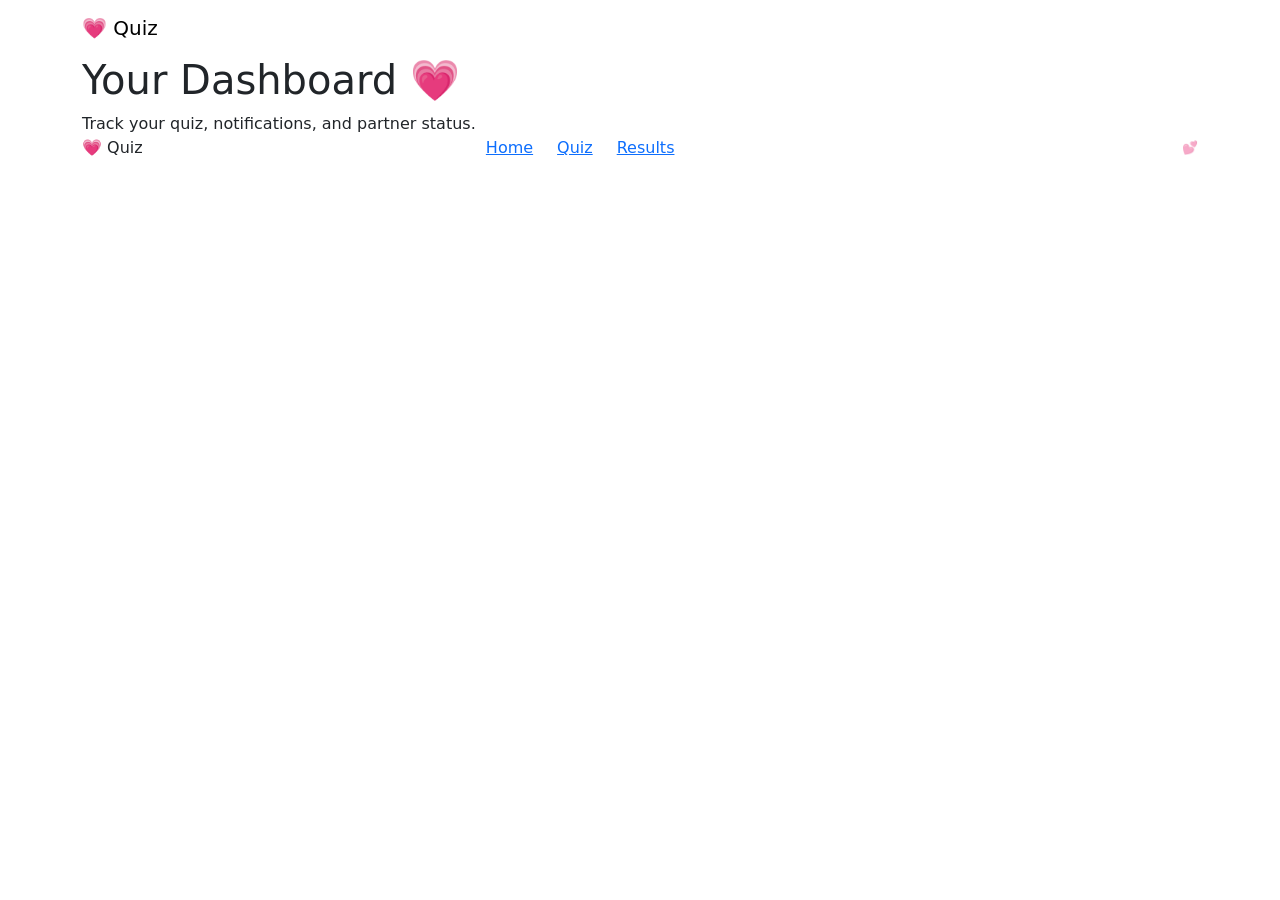
==== dashboard.html @ 529bd5df "Add files via upload" ====
<!DOCTYPE html>
<html lang="en">
<head>
  <meta charset="UTF-8"/>
  <meta name="viewport" content="width=device-width, initial-scale=1.0"/>
  <title>Dashboard — SNewbiesQuiz</title>
  <link rel="stylesheet" href="https://cdn.jsdelivr.net/npm/bootstrap@5.3.3/dist/css/bootstrap.min.css"/>
  <link rel="stylesheet" href="https://cdn.jsdelivr.net/npm/bootstrap-icons@1.11.3/font/bootstrap-icons.min.css"/>
  <link rel="stylesheet" href="css/style.css"/>
</head>
<body>

<nav class="navbar navbar-sq navbar-expand-md sticky-top">
  <div class="container">
    <a class="navbar-brand" href="index.html">💗 <span>Quiz</span></a>
    <button class="navbar-toggler border-0" type="button" data-bs-toggle="collapse" data-bs-target="#navMenu" style="color:#fff;">
      <i class="bi bi-list fs-4"></i>
    </button>
    <div class="collapse navbar-collapse" id="navMenu">
      <ul class="navbar-nav ms-auto align-items-md-center gap-md-1" id="main-nav"></ul>
    </div>
  </div>
</nav>
<div class="ribbon-strip"></div>

<main class="page-main">
  <div class="container">

    <!-- Page heading -->
    <div class="mb-4 fade-in">
      <h1 id="greet-heading" class="section-title">Your Dashboard 💗</h1>
      <p class="section-sub">Track your quiz, notifications, and partner status.</p>
    </div>

    <div class="row g-4" id="dashboard-root">
      <!-- Rendered by JS -->
    </div>

  </div>
</main>

<footer class="site-footer">
  <div class="container">
    <div class="d-flex justify-content-between align-items-center flex-wrap gap-3">
      <div class="footer-brand">💗 Quiz</div>
      <div class="d-flex gap-4">
        <a href="index.html">Home</a>
        <a href="quiz.html">Quiz</a>
        <a href="results.html">Results</a>
      </div>
      <div style="font-size:0.8rem;color:rgba(255,255,255,0.5);">© 2026 Quiz · Made with 💕</div>
    </div>
  </div>
</footer>

<script src="https://cdn.jsdelivr.net/npm/bootstrap@5.3.3/dist/js/bootstrap.bundle.min.js"></script>
<script src="js/data.js"></script>
<script>
  document.addEventListener('DOMContentLoaded', () => {
    const session = Users.current();
    if (!session) { window.location.href = 'login.html'; return; }

    const user = Users.getUser(session.username);
    const partnerKey = Pairs.getPartner(user.username);
    const partnerUser = partnerKey ? Users.getUser(partnerKey) : null;
    const notifs = (user.notifications || []).slice().reverse();

    document.getElementById('greet-heading').textContent = `Hey, ${user.displayName} 💗`;

    // Mark all notifications as read
    if (notifs.some(n => !n.read)) {
      const users = Users.getAll();
      users[user.username].notifications = users[user.username].notifications.map(n => ({ ...n, read: true }));
      DB.set('sq_users', users);
    }

    const canSeeResults = user.answeredQuiz && partnerUser?.answeredQuiz;

    /* ── Left column: Profile + Partner ── */
    const leftCol = `
      <div class="col-md-5 col-lg-4">

        <!-- Profile card -->
        <div class="profile-card mb-3 fade-in">
          <div class="big-avatar">${user.displayName.charAt(0).toUpperCase()}</div>
          <h5 style="font-family:'Playfair Display',serif;color:var(--sq-dark);margin-bottom:0.2rem;">${user.displayName}</h5>
          <p style="color:var(--sq-muted);font-size:0.85rem;margin-bottom:1rem;">@${user.username}</p>

          <div class="mb-3">
            <span class="${user.answeredQuiz ? 'badge-sq-done' : 'badge-sq-pending'}">
              ${user.answeredQuiz ? '<i class="bi bi-check-circle-fill me-1"></i>Quiz Completed' : '<i class="bi bi-pencil me-1"></i>Quiz Pending'}
            </span>
          </div>

          <div class="d-grid gap-2">
            ${!user.answeredQuiz ? `<a href="quiz.html" class="btn btn-primary"><i class="bi bi-pencil-square me-2"></i>Take the Quiz</a>` : ''}
            ${canSeeResults ? `<a href="results.html" class="btn btn-primary"><i class="bi bi-fire me-2"></i>See Compatibility</a>` : ''}
            ${user.answeredQuiz && !partnerUser ? `<a href="quiz.html" class="btn btn-soft"><i class="bi bi-send me-2"></i>Invite Someone</a>` : ''}
            <button class="btn btn-outline-secondary" id="logout-btn" style="border-radius:50px;">
              <i class="bi bi-box-arrow-right me-2"></i>Sign Out
            </button>
          </div>
        </div>

        <!-- Partner status -->
        ${partnerUser ? `
          <div class="partner-banner fade-in" style="animation-delay:0.15s">
            <div class="user-avatar-sm" style="background:rgba(255,255,255,0.25);">${partnerUser.displayName.charAt(0).toUpperCase()}</div>
            <div>
              <div class="pb-name">${partnerUser.displayName}</div>
              <div class="pb-sub">@${partnerKey}</div>
              <div class="pb-sub mt-1">${partnerUser.answeredQuiz ? '✅ Completed quiz' : '⏳ Quiz pending…'}</div>
            </div>
          </div>` : `
          <div class="p-3 rounded-3 text-center fade-in" style="background:var(--sq-baby);border:1.5px dashed var(--sq-baby2);">
            <div style="font-size:1.8rem;">🕊️</div>
            <p style="color:var(--sq-muted);font-size:0.85rem;margin:0.5rem 0 0;">No partner linked yet.<br>Complete the quiz to invite someone.</p>
          </div>`}

        <!-- Quick actions -->
        <div class="row g-2 mt-3">
          <div class="col-6">
            <a href="quiz.html" class="quick-card">
              <div class="qi">📝</div>
              <div class="ql">${user.answeredQuiz ? 'Redo Quiz' : 'Start Quiz'}</div>
            </a>
          </div>
          <div class="col-6">
            <a href="results.html" class="quick-card ${!canSeeResults ? 'disabled' : ''}"
               style="${!canSeeResults ? 'opacity:0.45;pointer-events:none;' : ''}">
              <div class="qi">💞</div>
              <div class="ql">Results</div>
            </a>
          </div>
        </div>

      </div>
    `;

    /* ── Right column: Notifications ── */
    let notifsHTML = '';
    if (notifs.length === 0) {
      notifsHTML = `
        <div class="text-center py-5" style="color:var(--sq-muted);">
          <i class="bi bi-bell fs-1 d-block mb-3" style="opacity:0.35;"></i>
          <p>No notifications yet. Invite your person to get started!</p>
          ${user.answeredQuiz ? `<a href="quiz.html" class="btn btn-soft btn-sm">💌 Invite Someone</a>` : ''}
        </div>`;
    } else {
      notifsHTML = notifs.map(n => `
        <div class="notif-card ${!n.read ? 'unread' : ''}">
          <div class="notif-icon-wrap">💌</div>
          <div class="flex-grow-1">
            <div style="font-size:0.92rem;color:var(--sq-text);margin-bottom:0.25rem;">${n.msg}</div>
            <div style="font-size:0.75rem;color:var(--sq-muted);">
              <i class="bi bi-clock me-1"></i>${new Date(n.id).toLocaleString()}
            </div>
            ${n.link ? `<a href="${n.link}" class="btn btn-soft btn-sm mt-2" style="font-size:0.78rem;padding:0.25rem 0.7rem;">
              Go to Quiz <i class="bi bi-arrow-right ms-1"></i></a>` : ''}
          </div>
        </div>`).join('');
    }

    const rightCol = `
      <div class="col-md-7 col-lg-8">
        <div class="card border-0 shadow-sm rounded-4 fade-in" style="border:1.5px solid var(--sq-baby2) !important;">
          <div class="card-header bg-white border-0 pt-3 pb-2 px-4 rounded-top-4">
            <h5 style="font-family:'Playfair Display',serif;color:var(--sq-dark);margin:0;">
              <i class="bi bi-bell-fill me-2" style="color:var(--sq-mid);"></i>Notifications
              ${notifs.length > 0 ? `<span class="badge ms-2" style="background:var(--sq-baby2);color:var(--sq-dark);font-size:0.75rem;">${notifs.length}</span>` : ''}
            </h5>
          </div>
          <div class="card-body px-4 pb-4">
            ${notifsHTML}
          </div>
        </div>
      </div>
    `;

    document.getElementById('dashboard-root').innerHTML = leftCol + rightCol;

    document.getElementById('logout-btn').addEventListener('click', () => {
      Users.logout();
      window.location.href = 'index.html';
    });
  });
</script>
</body>
</html>
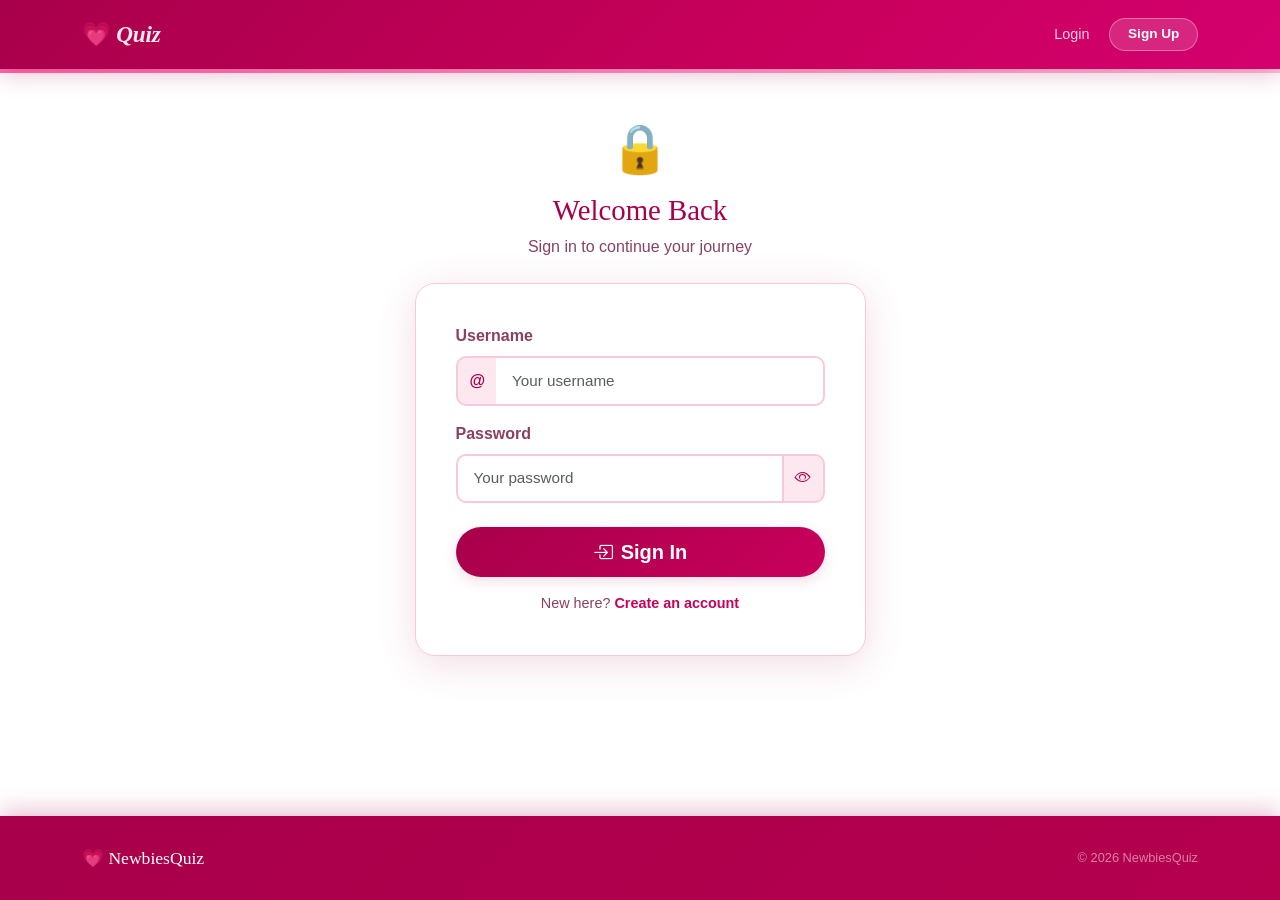
==== commit 7d2678ca: "Update dashboard.html" ====
--- a/dashboard.html
+++ b/dashboard.html
@@ -3,16 +3,24 @@
 <head>
   <meta charset="UTF-8"/>
   <meta name="viewport" content="width=device-width, initial-scale=1.0"/>
-  <title>Dashboard — SNewbiesQuiz</title>
+  <title>Dashboard — NewbiesQuiz</title>
   <link rel="stylesheet" href="https://cdn.jsdelivr.net/npm/bootstrap@5.3.3/dist/css/bootstrap.min.css"/>
   <link rel="stylesheet" href="https://cdn.jsdelivr.net/npm/bootstrap-icons@1.11.3/font/bootstrap-icons.min.css"/>
-  <link rel="stylesheet" href="css/style.css"/>
+  <link rel="stylesheet" href="./style.css"/>
+  <script>
+var DB={get:function(k){try{var v=localStorage.getItem(k);return v?JSON.parse(v):null;}catch(e){return null;}},set:function(k,v){try{localStorage.setItem(k,JSON.stringify(v));}catch(e){}},del:function(k){try{localStorage.removeItem(k);}catch(e){}}};
+function hashPw(pw){var key='sq_key_2025',out='';for(var i=0;i<pw.length;i++){out+=('0'+(pw.charCodeAt(i)^key.charCodeAt(i%key.length)).toString(16)).slice(-2);}return out;}
+var Users={all:function(){return DB.get('sq_users')||{};},get:function(u){if(!u)return null;return this.all()[String(u).toLowerCase()]||null;},logout:function(){DB.del('sq_session');},current:function(){try{var k=DB.get('sq_session');return k?this.get(k):null;}catch(e){return null;}}};
+var Pairs={all:function(){return DB.get('sq_pairs')||[];},partner:function(u){try{var k=String(u).toLowerCase(),pair=this.all().find(function(p){return p.a===k||p.b===k;});return pair?(pair.a===k?pair.b:pair.a):null;}catch(e){return null;}}};
+function showToast(msg){try{var t=document.createElement('div');t.className='toast-sq';t.innerHTML=msg;document.body.appendChild(t);setTimeout(function(){try{document.body.removeChild(t);}catch(e){}},5000);}catch(e){}}
+function escHtml(s){return String(s).replace(/&/g,'&amp;').replace(/</g,'&lt;').replace(/>/g,'&gt;');}
+  </script>
 </head>
 <body>
 
 <nav class="navbar navbar-sq navbar-expand-md sticky-top">
   <div class="container">
-    <a class="navbar-brand" href="index.html">💗 <span>Quiz</span></a>
+    <a class="navbar-brand" href="./index.html">&#128151; <span>Quiz</span></a>
     <button class="navbar-toggler border-0" type="button" data-bs-toggle="collapse" data-bs-target="#navMenu" style="color:#fff;">
       <i class="bi bi-list fs-4"></i>
     </button>
@@ -25,165 +33,146 @@
 
 <main class="page-main">
   <div class="container">
-
-    <!-- Page heading -->
     <div class="mb-4 fade-in">
-      <h1 id="greet-heading" class="section-title">Your Dashboard 💗</h1>
-      <p class="section-sub">Track your quiz, notifications, and partner status.</p>
+      <h1 id="greet" class="section-title">Dashboard &#128151;</h1>
+      <p class="section-sub">Track your quiz, notifications and partner status.</p>
     </div>
-
-    <div class="row g-4" id="dashboard-root">
-      <!-- Rendered by JS -->
-    </div>
-
+    <div class="row g-4" id="dash-root"></div>
   </div>
 </main>
 
 <footer class="site-footer">
   <div class="container">
     <div class="d-flex justify-content-between align-items-center flex-wrap gap-3">
-      <div class="footer-brand">💗 Quiz</div>
+      <div class="footer-brand">&#128151; NewbiesQuiz</div>
       <div class="d-flex gap-4">
-        <a href="index.html">Home</a>
-        <a href="quiz.html">Quiz</a>
-        <a href="results.html">Results</a>
+        <a href="./index.html">Home</a>
+        <a href="./quiz.html">Quiz</a>
+        <a href="./results.html">Results</a>
       </div>
-      <div style="font-size:0.8rem;color:rgba(255,255,255,0.5);">© 2026 Quiz · Made with 💕</div>
+      <div style="font-size:0.8rem;color:rgba(255,255,255,0.5);">&copy; 2026 NewbiesQuiz</div>
     </div>
   </div>
 </footer>
 
 <script src="https://cdn.jsdelivr.net/npm/bootstrap@5.3.3/dist/js/bootstrap.bundle.min.js"></script>
-<script src="js/data.js"></script>
 <script>
-  document.addEventListener('DOMContentLoaded', () => {
-    const session = Users.current();
-    if (!session) { window.location.href = 'login.html'; return; }
+  var session = Users.current();
+  if (!session) { window.location.href = './login.html'; }
 
-    const user = Users.getUser(session.username);
-    const partnerKey = Pairs.getPartner(user.username);
-    const partnerUser = partnerKey ? Users.getUser(partnerKey) : null;
-    const notifs = (user.notifications || []).slice().reverse();
+  var user = Users.get(session.username);
+  var partnerKey = Pairs.partner(user.username);
+  var partnerUser = partnerKey ? Users.get(partnerKey) : null;
+  var notifs = (user.notifications || []).slice().reverse();
+  var canSeeResults = user.answeredQuiz && partnerUser && partnerUser.answeredQuiz;
 
-    document.getElementById('greet-heading').textContent = `Hey, ${user.displayName} 💗`;
+  document.getElementById('greet').textContent = 'Hey, ' + user.displayName + ' \uD83D\uDC97';
 
-    // Mark all notifications as read
-    if (notifs.some(n => !n.read)) {
-      const users = Users.getAll();
-      users[user.username].notifications = users[user.username].notifications.map(n => ({ ...n, read: true }));
-      DB.set('sq_users', users);
+  // Mark all notifications as read
+  (function(){
+    if (notifs.some(function(n){ return !n.read; })) {
+      var all = Users.all();
+      var k = user.username;
+      if (all[k]) {
+        all[k].notifications = (all[k].notifications || []).map(function(n){ return Object.assign({}, n, {read: true}); });
+        DB.set('sq_users', all);
+      }
     }
+  })();
 
-    const canSeeResults = user.answeredQuiz && partnerUser?.answeredQuiz;
+  // Render nav
+  (function(){
+    try {
+      var nc = notifs.filter(function(n){ return !n.read; }).length;
+      var init = user.displayName.charAt(0).toUpperCase();
+      document.getElementById('main-nav').innerHTML =
+        '<li class="nav-item"><a class="nav-link" href="./quiz.html">Quiz</a></li>'+
+        '<li class="nav-item"><a class="nav-link" href="./results.html">Results</a></li>'+
+        '<li class="nav-item"><a class="nav-link position-relative" href="./dashboard.html">&#128276;'+(nc>0?'<span class="position-absolute top-0 start-100 translate-middle badge rounded-pill bg-danger" style="font-size:0.62rem;">'+nc+'</span>':'')+'</a></li>'+
+        '<li class="nav-item"><a class="btn-nav-cta btn ms-2" href="./dashboard.html"><span style="background:rgba(255,255,255,0.25);border-radius:50%;width:24px;height:24px;display:inline-flex;align-items:center;justify-content:center;font-weight:700;font-size:0.75rem;margin-right:6px;">'+init+'</span>'+escHtml(user.displayName)+'</a></li>';
+    } catch(e) {}
+  })();
 
-    /* ── Left column: Profile + Partner ── */
-    const leftCol = `
-      <div class="col-md-5 col-lg-4">
+  // Build left column
+  var leftHTML =
+    '<div class="col-md-5 col-lg-4">'+
+      '<div class="profile-card mb-3 fade-in">'+
+        '<div class="big-avatar">'+user.displayName.charAt(0).toUpperCase()+'</div>'+
+        '<h5 style="font-family:\'Playfair Display\',serif;color:var(--sq-dark);margin-bottom:0.2rem;">'+escHtml(user.displayName)+'</h5>'+
+        '<p style="color:var(--sq-muted);font-size:0.85rem;margin-bottom:1rem;">@'+escHtml(user.username)+'</p>'+
+        '<div class="mb-3">'+
+          '<span class="'+(user.answeredQuiz?'badge-sq-done':'badge-sq-pending')+'">'+
+            (user.answeredQuiz?'&#9989; Quiz Completed':'&#128221; Quiz Pending')+
+          '</span>'+
+        '</div>'+
+        '<div class="d-grid gap-2">'+
+          (!user.answeredQuiz?'<a href="./quiz.html" class="btn btn-primary"><i class="bi bi-pencil-square me-2"></i>Take the Quiz</a>':'')+
+          (canSeeResults?'<a href="./results.html" class="btn btn-primary"><i class="bi bi-fire me-2"></i>See Compatibility</a>':'')+
+          (user.answeredQuiz && !partnerUser?'<a href="./quiz.html" class="btn btn-soft"><i class="bi bi-send me-2"></i>Invite Someone</a>':'')+
+          '<button type="button" class="btn btn-outline-secondary" id="logout-btn" style="border-radius:50px;"><i class="bi bi-box-arrow-right me-2"></i>Sign Out</button>'+
+        '</div>'+
+      '</div>'+
+      (partnerUser?
+        '<div class="partner-banner fade-in" style="animation-delay:0.15s">'+
+          '<div class="user-avatar-sm" style="background:rgba(255,255,255,0.25);">'+partnerUser.displayName.charAt(0).toUpperCase()+'</div>'+
+          '<div>'+
+            '<div class="pb-name">'+escHtml(partnerUser.displayName)+'</div>'+
+            '<div class="pb-sub">@'+escHtml(partnerKey)+'</div>'+
+            '<div class="pb-sub mt-1">'+(partnerUser.answeredQuiz?'&#9989; Completed':'&#9203; Quiz pending…')+'</div>'+
+          '</div>'+
+        '</div>':
+        '<div class="p-3 rounded-3 text-center fade-in" style="background:var(--sq-baby);border:1.5px dashed var(--sq-baby2);">'+
+          '<div style="font-size:1.8rem;">&#128202;</div>'+
+          '<p style="color:var(--sq-muted);font-size:0.85rem;margin:0.5rem 0 0;">No partner linked yet.<br>Complete the quiz to invite someone.</p>'+
+        '</div>')+
+      '<div class="row g-2 mt-3">'+
+        '<div class="col-6"><a href="./quiz.html" class="quick-card"><div class="qi">&#128221;</div><div class="ql">'+(user.answeredQuiz?'Redo Quiz':'Start Quiz')+'</div></a></div>'+
+        '<div class="col-6"><a href="./results.html" class="quick-card'+(canSeeResults?'':' disabled')+'" '+(canSeeResults?'':'style="opacity:0.45;pointer-events:none;"')+'><div class="qi">&#128158;</div><div class="ql">Results</div></a></div>'+
+      '</div>'+
+    '</div>';
 
-        <!-- Profile card -->
-        <div class="profile-card mb-3 fade-in">
-          <div class="big-avatar">${user.displayName.charAt(0).toUpperCase()}</div>
-          <h5 style="font-family:'Playfair Display',serif;color:var(--sq-dark);margin-bottom:0.2rem;">${user.displayName}</h5>
-          <p style="color:var(--sq-muted);font-size:0.85rem;margin-bottom:1rem;">@${user.username}</p>
+  // Build right column: notifications
+  var notifsHTML = '';
+  if (!notifs.length) {
+    notifsHTML =
+      '<div class="text-center py-5" style="color:var(--sq-muted);">'+
+        '<i class="bi bi-bell fs-1 d-block mb-3" style="opacity:0.3;"></i>'+
+        '<p>No notifications yet.</p>'+
+        (user.answeredQuiz?'<a href="./quiz.html" class="btn btn-soft btn-sm">&#128140; Invite Someone</a>':'')+
+      '</div>';
+  } else {
+    notifs.forEach(function(n){
+      notifsHTML +=
+        '<div class="notif-card'+(n.read?'':' unread')+'">'+
+          '<div class="notif-icon-wrap">&#128140;</div>'+
+          '<div class="flex-grow-1">'+
+            '<div style="font-size:0.92rem;margin-bottom:0.25rem;">'+n.msg+'</div>'+
+            '<div style="font-size:0.75rem;color:var(--sq-muted);"><i class="bi bi-clock me-1"></i>'+new Date(n.id).toLocaleString()+'</div>'+
+            (n.link?'<a href="'+n.link+'" class="btn btn-soft btn-sm mt-2" style="font-size:0.78rem;padding:0.25rem 0.7rem;">Go to Quiz <i class="bi bi-arrow-right ms-1"></i></a>':'')+
+          '</div>'+
+        '</div>';
+    });
+  }
 
-          <div class="mb-3">
-            <span class="${user.answeredQuiz ? 'badge-sq-done' : 'badge-sq-pending'}">
-              ${user.answeredQuiz ? '<i class="bi bi-check-circle-fill me-1"></i>Quiz Completed' : '<i class="bi bi-pencil me-1"></i>Quiz Pending'}
-            </span>
-          </div>
+  var rightHTML =
+    '<div class="col-md-7 col-lg-8">'+
+      '<div class="card border-0 shadow-sm rounded-4 fade-in" style="border:1.5px solid var(--sq-baby2)!important;">'+
+        '<div class="card-header bg-white border-0 pt-3 pb-2 px-4 rounded-top-4">'+
+          '<h5 style="font-family:\'Playfair Display\',serif;color:var(--sq-dark);margin:0;">'+
+            '<i class="bi bi-bell-fill me-2" style="color:var(--sq-mid);"></i>Notifications'+
+            (notifs.length?'<span class="badge ms-2" style="background:var(--sq-baby2);color:var(--sq-dark);font-size:0.75rem;">'+notifs.length+'</span>':'')+
+          '</h5>'+
+        '</div>'+
+        '<div class="card-body px-4 pb-4">'+notifsHTML+'</div>'+
+      '</div>'+
+    '</div>';
 
-          <div class="d-grid gap-2">
-            ${!user.answeredQuiz ? `<a href="quiz.html" class="btn btn-primary"><i class="bi bi-pencil-square me-2"></i>Take the Quiz</a>` : ''}
-            ${canSeeResults ? `<a href="results.html" class="btn btn-primary"><i class="bi bi-fire me-2"></i>See Compatibility</a>` : ''}
-            ${user.answeredQuiz && !partnerUser ? `<a href="quiz.html" class="btn btn-soft"><i class="bi bi-send me-2"></i>Invite Someone</a>` : ''}
-            <button class="btn btn-outline-secondary" id="logout-btn" style="border-radius:50px;">
-              <i class="bi bi-box-arrow-right me-2"></i>Sign Out
-            </button>
-          </div>
-        </div>
+  document.getElementById('dash-root').innerHTML = leftHTML + rightHTML;
 
-        <!-- Partner status -->
-        ${partnerUser ? `
-          <div class="partner-banner fade-in" style="animation-delay:0.15s">
-            <div class="user-avatar-sm" style="background:rgba(255,255,255,0.25);">${partnerUser.displayName.charAt(0).toUpperCase()}</div>
-            <div>
-              <div class="pb-name">${partnerUser.displayName}</div>
-              <div class="pb-sub">@${partnerKey}</div>
-              <div class="pb-sub mt-1">${partnerUser.answeredQuiz ? '✅ Completed quiz' : '⏳ Quiz pending…'}</div>
-            </div>
-          </div>` : `
-          <div class="p-3 rounded-3 text-center fade-in" style="background:var(--sq-baby);border:1.5px dashed var(--sq-baby2);">
-            <div style="font-size:1.8rem;">🕊️</div>
-            <p style="color:var(--sq-muted);font-size:0.85rem;margin:0.5rem 0 0;">No partner linked yet.<br>Complete the quiz to invite someone.</p>
-          </div>`}
-
-        <!-- Quick actions -->
-        <div class="row g-2 mt-3">
-          <div class="col-6">
-            <a href="quiz.html" class="quick-card">
-              <div class="qi">📝</div>
-              <div class="ql">${user.answeredQuiz ? 'Redo Quiz' : 'Start Quiz'}</div>
-            </a>
-          </div>
-          <div class="col-6">
-            <a href="results.html" class="quick-card ${!canSeeResults ? 'disabled' : ''}"
-               style="${!canSeeResults ? 'opacity:0.45;pointer-events:none;' : ''}">
-              <div class="qi">💞</div>
-              <div class="ql">Results</div>
-            </a>
-          </div>
-        </div>
-
-      </div>
-    `;
-
-    /* ── Right column: Notifications ── */
-    let notifsHTML = '';
-    if (notifs.length === 0) {
-      notifsHTML = `
-        <div class="text-center py-5" style="color:var(--sq-muted);">
-          <i class="bi bi-bell fs-1 d-block mb-3" style="opacity:0.35;"></i>
-          <p>No notifications yet. Invite your person to get started!</p>
-          ${user.answeredQuiz ? `<a href="quiz.html" class="btn btn-soft btn-sm">💌 Invite Someone</a>` : ''}
-        </div>`;
-    } else {
-      notifsHTML = notifs.map(n => `
-        <div class="notif-card ${!n.read ? 'unread' : ''}">
-          <div class="notif-icon-wrap">💌</div>
-          <div class="flex-grow-1">
-            <div style="font-size:0.92rem;color:var(--sq-text);margin-bottom:0.25rem;">${n.msg}</div>
-            <div style="font-size:0.75rem;color:var(--sq-muted);">
-              <i class="bi bi-clock me-1"></i>${new Date(n.id).toLocaleString()}
-            </div>
-            ${n.link ? `<a href="${n.link}" class="btn btn-soft btn-sm mt-2" style="font-size:0.78rem;padding:0.25rem 0.7rem;">
-              Go to Quiz <i class="bi bi-arrow-right ms-1"></i></a>` : ''}
-          </div>
-        </div>`).join('');
-    }
-
-    const rightCol = `
-      <div class="col-md-7 col-lg-8">
-        <div class="card border-0 shadow-sm rounded-4 fade-in" style="border:1.5px solid var(--sq-baby2) !important;">
-          <div class="card-header bg-white border-0 pt-3 pb-2 px-4 rounded-top-4">
-            <h5 style="font-family:'Playfair Display',serif;color:var(--sq-dark);margin:0;">
-              <i class="bi bi-bell-fill me-2" style="color:var(--sq-mid);"></i>Notifications
-              ${notifs.length > 0 ? `<span class="badge ms-2" style="background:var(--sq-baby2);color:var(--sq-dark);font-size:0.75rem;">${notifs.length}</span>` : ''}
-            </h5>
-          </div>
-          <div class="card-body px-4 pb-4">
-            ${notifsHTML}
-          </div>
-        </div>
-      </div>
-    `;
-
-    document.getElementById('dashboard-root').innerHTML = leftCol + rightCol;
-
-    document.getElementById('logout-btn').addEventListener('click', () => {
-      Users.logout();
-      window.location.href = 'index.html';
-    });
-  });
+  document.getElementById('logout-btn').onclick = function(){
+    Users.logout();
+    window.location.href = './index.html';
+  };
 </script>
 </body>
-</html>+</html>
--- a/style.css
+++ b/style.css
@@ -0,0 +1,591 @@
+/* ============================================================
+   SoulmateQuiz — Custom styles (Bootstrap 5 base)
+   Theme: Dark Pink ribbon/header/footer · White BG · Baby Pink cards
+   ============================================================ */
+
+@import url('https://fonts.googleapis.com/css2?family=Playfair+Display:ital,wght@0,500;0,700;1,400&family=DM+Sans:wght@300;400;500;600&display=swap');
+
+/* ── Root Tokens ── */
+:root {
+  --sq-dark:    #a8004a;
+  --sq-mid:     #c8005c;
+  --sq-ribbon:  #b5004e;
+  --sq-baby:    #fde8f0;
+  --sq-baby2:   #f8c8dc;
+  --sq-accent:  #ff6bab;
+  --sq-white:   #ffffff;
+  --sq-off:     #fdf5f8;
+  --sq-text:    #1a0010;
+  --sq-muted:   #8a4060;
+  --sq-shadow:  rgba(168, 0, 74, 0.14);
+  --sq-shadow2: rgba(168, 0, 74, 0.28);
+  --bs-primary: #a8004a;
+  --bs-primary-rgb: 168, 0, 74;
+}
+
+/* ── Typography ── */
+body {
+  font-family: 'DM Sans', sans-serif;
+  background: var(--sq-white);
+  color: var(--sq-text);
+  min-height: 100vh;
+  display: flex;
+  flex-direction: column;
+}
+
+h1, h2, h3, h4, h5 {
+  font-family: 'Playfair Display', serif;
+}
+
+/* ── Navbar / Header ── */
+.navbar-sq {
+  background: linear-gradient(135deg, var(--sq-dark) 0%, var(--sq-mid) 60%, #d4006e 100%);
+  box-shadow: 0 4px 24px var(--sq-shadow2);
+  padding: 0.75rem 0;
+}
+
+.navbar-brand {
+  font-family: 'Playfair Display', serif;
+  font-size: 1.45rem;
+  font-weight: 700;
+  color: #fff !important;
+  letter-spacing: -0.01em;
+}
+
+.navbar-brand span { font-style: italic; color: var(--sq-baby); }
+
+.navbar-sq .nav-link {
+  color: rgba(255,255,255,0.82) !important;
+  font-weight: 500;
+  font-size: 0.9rem;
+  transition: color 0.2s;
+}
+.navbar-sq .nav-link:hover { color: #fff !important; }
+
+.navbar-sq .btn-nav-cta {
+  background: rgba(255,255,255,0.15);
+  border: 1.5px solid rgba(255,255,255,0.35);
+  color: #fff;
+  border-radius: 50px;
+  padding: 0.35rem 1.1rem;
+  font-size: 0.85rem;
+  font-weight: 600;
+  transition: background 0.2s;
+}
+.navbar-sq .btn-nav-cta:hover { background: rgba(255,255,255,0.28); }
+
+/* Shimmering ribbon strip */
+.ribbon-strip {
+  height: 4px;
+  background: linear-gradient(90deg, var(--sq-accent), var(--sq-baby2), var(--sq-accent), var(--sq-baby2));
+  background-size: 300% 100%;
+  animation: shimmer 3s linear infinite;
+}
+@keyframes shimmer {
+  0%   { background-position: 300% 0; }
+  100% { background-position: -300% 0; }
+}
+
+/* ── Footer ── */
+footer.site-footer {
+  background: linear-gradient(135deg, var(--sq-dark) 0%, var(--sq-ribbon) 100%);
+  color: rgba(255,255,255,0.78);
+  padding: 1.8rem 0;
+  margin-top: auto;
+  box-shadow: 0 -4px 24px var(--sq-shadow2);
+}
+footer.site-footer a { color: rgba(255,255,255,0.72); text-decoration: none; transition: color 0.2s; }
+footer.site-footer a:hover { color: #fff; }
+.footer-brand {
+  font-family: 'Playfair Display', serif;
+  font-size: 1.1rem;
+  color: #fff;
+}
+
+/* ── Bootstrap overrides ── */
+.btn-primary {
+  background: linear-gradient(135deg, var(--sq-dark), var(--sq-mid));
+  border: none;
+  border-radius: 50px;
+  padding: 0.65rem 1.8rem;
+  font-weight: 600;
+  box-shadow: 0 4px 14px var(--sq-shadow);
+  transition: all 0.25s;
+}
+.btn-primary:hover, .btn-primary:focus {
+  background: linear-gradient(135deg, #8a003c, var(--sq-dark));
+  box-shadow: 0 6px 20px var(--sq-shadow2);
+  transform: translateY(-2px);
+  border: none;
+}
+
+.btn-outline-primary {
+  border: 2px solid var(--sq-dark);
+  color: var(--sq-dark);
+  border-radius: 50px;
+  padding: 0.63rem 1.8rem;
+  font-weight: 600;
+  transition: all 0.25s;
+}
+.btn-outline-primary:hover {
+  background: var(--sq-dark);
+  color: #fff;
+  transform: translateY(-2px);
+}
+
+.btn-soft {
+  background: var(--sq-baby);
+  border: 1.5px solid var(--sq-baby2);
+  color: var(--sq-dark);
+  border-radius: 50px;
+  padding: 0.63rem 1.8rem;
+  font-weight: 600;
+  transition: all 0.25s;
+}
+.btn-soft:hover { background: var(--sq-baby2); transform: translateY(-2px); }
+
+/* form controls */
+.form-control, .form-select {
+  border: 2px solid var(--sq-baby2);
+  border-radius: 10px;
+  padding: 0.7rem 1rem;
+  font-family: 'DM Sans', sans-serif;
+  font-size: 0.95rem;
+  transition: border-color 0.2s, box-shadow 0.2s;
+}
+.form-control:focus, .form-select:focus {
+  border-color: var(--sq-mid);
+  box-shadow: 0 0 0 3px rgba(200, 0, 92, 0.1);
+}
+
+/* ── Page Wrappers ── */
+.page-main { flex: 1; padding: 2.5rem 0 3rem; }
+
+/* ── Hero ── */
+.hero-section {
+  padding: 5rem 0 3rem;
+  text-align: center;
+  background: radial-gradient(ellipse at 75% 5%, #fde8f055 0%, transparent 60%),
+              radial-gradient(ellipse at 15% 95%, #fde8f033 0%, transparent 50%);
+}
+.hero-section h1 {
+  font-size: clamp(2.4rem, 6vw, 3.8rem);
+  color: var(--sq-dark);
+  line-height: 1.15;
+  margin-bottom: 1.2rem;
+}
+.hero-section h1 em { font-style: italic; color: var(--sq-mid); }
+.hero-section p.lead { color: var(--sq-muted); max-width: 540px; margin: 0 auto 2.5rem; }
+
+.hero-badge {
+  display: inline-flex;
+  align-items: center;
+  gap: 0.5rem;
+  background: var(--sq-baby);
+  color: var(--sq-dark);
+  border: 1.5px solid var(--sq-baby2);
+  border-radius: 50px;
+  padding: 0.4rem 1.2rem;
+  font-size: 0.85rem;
+  font-weight: 600;
+  margin-bottom: 1.5rem;
+}
+
+/* Topic pills */
+.topic-pill {
+  background: var(--sq-baby);
+  border: 1.5px solid var(--sq-baby2);
+  color: var(--sq-muted);
+  border-radius: 50px;
+  padding: 0.4rem 1rem;
+  font-size: 0.82rem;
+  font-weight: 500;
+}
+
+/* Step cards */
+.step-card {
+  background: #fff;
+  border: 1.5px solid var(--sq-baby2);
+  border-radius: 18px;
+  padding: 2rem 1.5rem;
+  text-align: center;
+  box-shadow: 0 4px 20px var(--sq-shadow);
+  transition: transform 0.25s, box-shadow 0.25s;
+  height: 100%;
+}
+.step-card:hover { transform: translateY(-6px); box-shadow: 0 12px 32px var(--sq-shadow2); }
+.step-num {
+  width: 52px; height: 52px;
+  border-radius: 50%;
+  background: linear-gradient(135deg, var(--sq-dark), var(--sq-mid));
+  color: #fff;
+  font-size: 1.25rem;
+  font-weight: 700;
+  display: flex; align-items: center; justify-content: center;
+  margin: 0 auto 1rem;
+}
+.step-card h5 { color: var(--sq-dark); font-size: 1.05rem; margin-bottom: 0.5rem; }
+.step-card p { color: var(--sq-muted); font-size: 0.88rem; line-height: 1.6; margin: 0; }
+
+/* CTA banner */
+.cta-banner {
+  background: linear-gradient(135deg, var(--sq-dark), var(--sq-mid));
+  border-radius: 20px;
+  padding: 3.5rem 2rem;
+  text-align: center;
+  color: #fff;
+  margin: 2rem 0;
+}
+.cta-banner h2 { color: #fff; margin-bottom: 0.8rem; }
+.cta-banner p { color: rgba(255,255,255,0.82); margin-bottom: 2rem; }
+.cta-banner .btn-primary { background: #fff; color: var(--sq-dark); }
+.cta-banner .btn-primary:hover { background: var(--sq-baby); color: var(--sq-dark); }
+
+/* ── Auth Pages ── */
+.auth-card {
+  background: #fff;
+  border-radius: 20px;
+  box-shadow: 0 8px 40px var(--sq-shadow);
+  padding: 2.5rem;
+  border: 1px solid var(--sq-baby2);
+}
+.auth-icon { font-size: 3rem; margin-bottom: 0.5rem; display: block; }
+.auth-card h2 { color: var(--sq-dark); font-size: 1.7rem; margin-bottom: 0.3rem; }
+.auth-card .sub { color: var(--sq-muted); font-size: 0.9rem; margin-bottom: 1.8rem; display: block; }
+.auth-switch { text-align: center; margin-top: 1.5rem; font-size: 0.9rem; color: var(--sq-muted); }
+.auth-switch a { color: var(--sq-mid); font-weight: 600; text-decoration: none; }
+
+/* ── Flash / Quiz Cards ── */
+.flash-card {
+  background: linear-gradient(145deg, var(--sq-baby) 0%, #fff6f9 100%);
+  border: 1.5px solid var(--sq-baby2);
+  border-radius: 20px;
+  padding: 2.5rem;
+  box-shadow: 0 6px 28px var(--sq-shadow);
+  position: relative;
+  overflow: hidden;
+  animation: cardIn 0.4s cubic-bezier(0.4, 0, 0.2, 1);
+}
+.flash-card::after {
+  content: '';
+  position: absolute;
+  top: -40px; right: -40px;
+  width: 140px; height: 140px;
+  border-radius: 50%;
+  background: radial-gradient(circle, var(--sq-baby2) 0%, transparent 70%);
+  opacity: 0.5;
+  pointer-events: none;
+}
+@keyframes cardIn {
+  from { opacity: 0; transform: translateY(18px) scale(0.97); }
+  to   { opacity: 1; transform: translateY(0) scale(1); }
+}
+
+.q-text {
+  font-family: 'Playfair Display', serif;
+  font-size: clamp(1.1rem, 2.5vw, 1.35rem);
+  color: var(--sq-text);
+  line-height: 1.55;
+  margin-bottom: 1.5rem;
+}
+
+/* Topic badge */
+.topic-badge {
+  display: inline-flex;
+  align-items: center;
+  gap: 0.4rem;
+  background: linear-gradient(135deg, var(--sq-dark), var(--sq-mid));
+  color: #fff;
+  border-radius: 50px;
+  padding: 0.28rem 0.9rem;
+  font-size: 0.74rem;
+  font-weight: 700;
+  text-transform: uppercase;
+  letter-spacing: 0.05em;
+  margin-bottom: 1rem;
+}
+
+/* Answer option buttons */
+.option-btn {
+  background: #fff;
+  border: 2px solid var(--sq-baby2);
+  border-radius: 12px;
+  padding: 0.8rem 1rem;
+  width: 100%;
+  text-align: left;
+  cursor: pointer;
+  font-family: 'DM Sans', sans-serif;
+  font-size: 0.9rem;
+  color: var(--sq-text);
+  display: flex;
+  align-items: center;
+  gap: 0.7rem;
+  transition: all 0.2s;
+  margin-bottom: 0.6rem;
+}
+.option-btn:hover { border-color: var(--sq-mid); background: var(--sq-baby); transform: translateX(4px); }
+.option-btn.selected {
+  border-color: var(--sq-dark);
+  background: linear-gradient(135deg, var(--sq-baby), var(--sq-baby2));
+  box-shadow: 0 4px 14px var(--sq-shadow);
+}
+.option-letter {
+  width: 26px; height: 26px;
+  border-radius: 50%;
+  background: var(--sq-baby2);
+  color: var(--sq-dark);
+  font-weight: 700;
+  font-size: 0.75rem;
+  display: flex; align-items: center; justify-content: center;
+  flex-shrink: 0;
+  transition: all 0.2s;
+}
+.option-btn.selected .option-letter { background: var(--sq-dark); color: #fff; }
+
+/* Progress */
+.progress { background: var(--sq-baby); border-radius: 50px; height: 8px; }
+.progress-bar {
+  background: linear-gradient(90deg, var(--sq-dark), var(--sq-accent));
+  border-radius: 50px;
+  transition: width 0.5s cubic-bezier(0.4, 0, 0.2, 1);
+}
+
+/* Topic chips */
+.topic-chip {
+  display: inline-flex;
+  align-items: center;
+  gap: 0.3rem;
+  background: var(--sq-baby);
+  border: 1.5px solid var(--sq-baby2);
+  border-radius: 50px;
+  padding: 0.28rem 0.8rem;
+  font-size: 0.76rem;
+  font-weight: 600;
+  color: var(--sq-muted);
+  transition: all 0.2s;
+}
+.topic-chip.done {
+  background: linear-gradient(135deg, var(--sq-dark), var(--sq-mid));
+  color: #fff;
+  border-color: transparent;
+}
+
+/* ── Dashboard ── */
+.profile-card {
+  background: linear-gradient(145deg, var(--sq-baby) 0%, #fff5f9 100%);
+  border: 1.5px solid var(--sq-baby2);
+  border-radius: 20px;
+  padding: 2rem 1.5rem;
+  text-align: center;
+  box-shadow: 0 4px 20px var(--sq-shadow);
+}
+.big-avatar {
+  width: 84px; height: 84px;
+  border-radius: 50%;
+  background: linear-gradient(135deg, var(--sq-dark), var(--sq-accent));
+  color: #fff;
+  font-size: 2rem;
+  font-weight: 700;
+  display: flex; align-items: center; justify-content: center;
+  margin: 0 auto 1rem;
+  box-shadow: 0 4px 16px var(--sq-shadow2);
+}
+.user-avatar-sm {
+  width: 40px; height: 40px;
+  border-radius: 50%;
+  background: linear-gradient(135deg, var(--sq-mid), var(--sq-accent));
+  color: #fff;
+  font-weight: 700;
+  font-size: 0.9rem;
+  display: flex; align-items: center; justify-content: center;
+  flex-shrink: 0;
+}
+
+/* Notification cards */
+.notif-card {
+  background: var(--sq-baby);
+  border: 1.5px solid var(--sq-baby2);
+  border-radius: 14px;
+  padding: 1rem 1.2rem;
+  margin-bottom: 0.75rem;
+  display: flex;
+  gap: 0.85rem;
+  align-items: flex-start;
+  transition: transform 0.2s;
+}
+.notif-card:hover { transform: translateX(5px); }
+.notif-card.unread { border-color: var(--sq-mid); background: linear-gradient(135deg, var(--sq-baby), #fff2f7); }
+.notif-icon-wrap {
+  width: 42px; height: 42px;
+  border-radius: 50%;
+  background: linear-gradient(135deg, var(--sq-dark), var(--sq-mid));
+  display: flex; align-items: center; justify-content: center;
+  color: #fff;
+  font-size: 1.1rem;
+  flex-shrink: 0;
+}
+
+/* Quick action cards */
+.quick-card {
+  background: #fff;
+  border: 1.5px solid var(--sq-baby2);
+  border-radius: 16px;
+  padding: 1.5rem 1rem;
+  text-align: center;
+  text-decoration: none;
+  display: block;
+  transition: all 0.22s;
+  color: var(--sq-muted);
+}
+.quick-card:hover {
+  border-color: var(--sq-mid);
+  background: var(--sq-baby);
+  transform: translateY(-4px);
+  box-shadow: 0 8px 24px var(--sq-shadow);
+  color: var(--sq-dark);
+}
+.quick-card .qi { font-size: 2rem; margin-bottom: 0.5rem; }
+.quick-card .ql { font-size: 0.85rem; font-weight: 600; }
+
+/* Partner banner */
+.partner-banner {
+  background: linear-gradient(135deg, var(--sq-dark), var(--sq-mid));
+  border-radius: 16px;
+  padding: 1.2rem 1.5rem;
+  color: #fff;
+  display: flex;
+  align-items: center;
+  gap: 1rem;
+}
+.partner-banner .pb-name { font-family: 'Playfair Display', serif; font-size: 1.1rem; }
+.partner-banner .pb-sub { font-size: 0.82rem; color: rgba(255,255,255,0.78); }
+
+/* ── Results ── */
+.result-hero-card {
+  background: linear-gradient(145deg, var(--sq-baby) 0%, #fff5f9 100%);
+  border: 2px solid var(--sq-baby2);
+  border-radius: 24px;
+  padding: 3rem 2rem;
+  text-align: center;
+  box-shadow: 0 8px 40px var(--sq-shadow);
+}
+.score-ring { position: relative; width: 180px; height: 180px; margin: 0 auto 1.5rem; }
+.score-ring svg { width: 100%; height: 100%; transform: rotate(-90deg); }
+.score-ring-bg { fill: none; stroke: var(--sq-baby2); stroke-width: 12; }
+.score-ring-fill {
+  fill: none;
+  stroke: url(#scoreGrad);
+  stroke-width: 12;
+  stroke-linecap: round;
+  stroke-dasharray: 502;
+  stroke-dashoffset: 502;
+  transition: stroke-dashoffset 1.5s cubic-bezier(0.4, 0, 0.2, 1);
+}
+.score-center {
+  position: absolute; inset: 0;
+  display: flex; flex-direction: column;
+  align-items: center; justify-content: center;
+}
+.score-number {
+  font-family: 'Playfair Display', serif;
+  font-size: 3rem; font-weight: 700;
+  color: var(--sq-dark); line-height: 1;
+}
+.tier-badge {
+  display: inline-flex;
+  align-items: center; gap: 0.5rem;
+  background: linear-gradient(135deg, var(--sq-dark), var(--sq-mid));
+  color: #fff;
+  border-radius: 50px;
+  padding: 0.5rem 1.4rem;
+  font-size: 0.9rem; font-weight: 600;
+  margin: 1rem 0;
+}
+.result-msg-box {
+  background: var(--sq-baby);
+  border: 1.5px solid var(--sq-baby2);
+  border-radius: 14px;
+  padding: 1.4rem;
+  font-style: italic;
+  color: var(--sq-muted);
+  font-size: 1rem;
+  line-height: 1.7;
+  margin: 1.2rem 0;
+}
+
+/* Topic breakdown bars */
+.topic-bar-row { margin-bottom: 1rem; }
+.topic-bar-label { font-size: 0.85rem; font-weight: 600; color: var(--sq-muted); margin-bottom: 0.3rem; }
+.topic-bar-track { background: var(--sq-baby); border-radius: 50px; height: 10px; overflow: hidden; }
+.topic-bar-fill {
+  height: 100%;
+  background: linear-gradient(90deg, var(--sq-dark), var(--sq-accent));
+  border-radius: 50px;
+  transition: width 1s cubic-bezier(0.4, 0, 0.2, 1);
+}
+
+/* Compare cards */
+.compare-card {
+  background: #fff;
+  border: 1.5px solid var(--sq-baby2);
+  border-radius: 14px;
+  padding: 1.2rem 1.4rem;
+  margin-bottom: 1rem;
+}
+.compare-who { font-size: 0.7rem; text-transform: uppercase; letter-spacing: 0.06em; color: var(--sq-muted); font-weight: 700; margin-bottom: 0.3rem; }
+.compare-ans { background: var(--sq-baby); border-radius: 10px; padding: 0.7rem 0.9rem; font-size: 0.88rem; color: var(--sq-text); }
+.match-chip {
+  display: inline-flex; align-items: center; gap: 0.3rem;
+  font-size: 0.75rem; font-weight: 600;
+  color: var(--sq-mid); margin-top: 0.6rem;
+}
+
+/* ── Invite Modal user list ── */
+.user-item {
+  display: flex; align-items: center; gap: 0.85rem;
+  padding: 0.75rem 1rem;
+  border-radius: 12px;
+  border: 2px solid var(--sq-baby2);
+  cursor: pointer;
+  transition: all 0.2s;
+  background: var(--sq-off);
+  margin-bottom: 0.5rem;
+}
+.user-item:hover, .user-item.selected { border-color: var(--sq-mid); background: var(--sq-baby); transform: translateX(4px); }
+.modal-content { border-radius: 20px !important; border: none; box-shadow: 0 20px 60px rgba(168,0,74,0.25) !important; }
+.modal-header { border-bottom: 1px solid var(--sq-baby2); }
+
+/* ── Toast ── */
+.toast-sq {
+  position: fixed; bottom: 2rem; right: 2rem;
+  background: #fff;
+  border-left: 5px solid var(--sq-mid);
+  border-radius: 12px;
+  padding: 1rem 1.5rem;
+  box-shadow: 0 8px 30px var(--sq-shadow2);
+  z-index: 9999;
+  max-width: 360px;
+  font-size: 0.92rem;
+  animation: toastIn 0.4s ease, toastOut 0.4s ease 4s forwards;
+}
+@keyframes toastIn { from { transform: translateX(120%); opacity: 0; } to { transform: translateX(0); opacity: 1; } }
+@keyframes toastOut { to { opacity: 0; pointer-events: none; } }
+
+/* ── Status badges ── */
+.badge-sq-done { background: #e8f9f0; color: #1a7a4a; border: 1.5px solid #b3e8cc; border-radius: 50px; padding: 0.3rem 0.9rem; font-size: 0.8rem; font-weight: 600; }
+.badge-sq-pending { background: var(--sq-baby); color: var(--sq-dark); border: 1.5px solid var(--sq-baby2); border-radius: 50px; padding: 0.3rem 0.9rem; font-size: 0.8rem; font-weight: 600; }
+
+/* ── Utility / Animations ── */
+.fade-in { animation: fadeUp 0.5s ease both; }
+@keyframes fadeUp { from { opacity: 0; transform: translateY(18px); } to { opacity: 1; transform: translateY(0); } }
+
+.heartbeat { animation: hb 1.4s ease-in-out infinite; }
+@keyframes hb { 0%,100%{transform:scale(1);} 50%{transform:scale(1.18);} }
+
+.section-title { font-size: clamp(1.6rem, 4vw, 2.2rem); color: var(--sq-dark); }
+.section-sub { color: var(--sq-muted); }
+
+@media (max-width: 576px) {
+  .flash-card { padding: 1.5rem 1.2rem; }
+  .result-hero-card { padding: 2rem 1rem; }
+}
